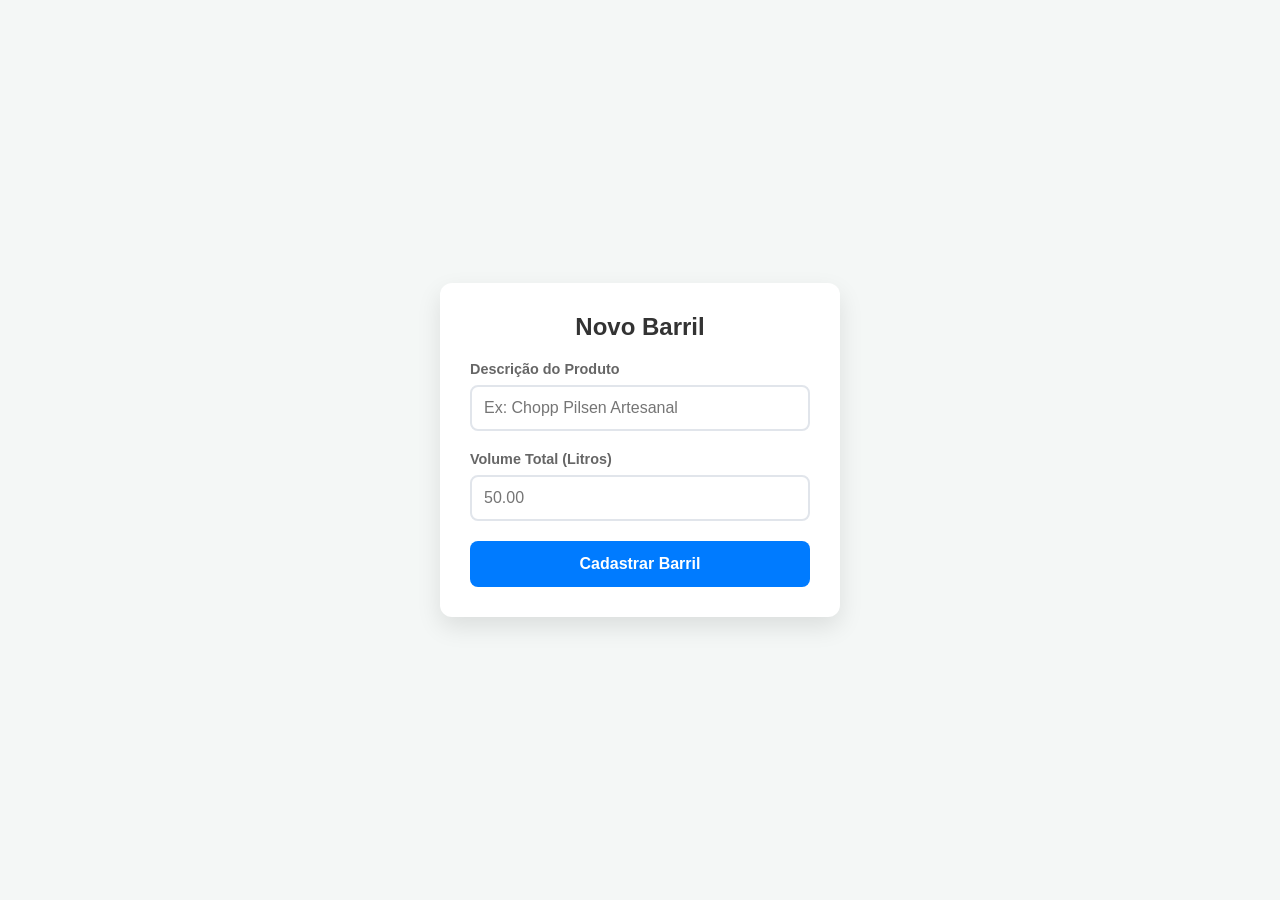
==== cadBarril.html @ 6cf1d6cf "Add files via upload" ====
<!DOCTYPE html>
<html lang="pt-br">
<head>
    <meta charset="UTF-8">
    <meta name="viewport" content="width=device-width, initial-scale=1.0">
    <title>Cadastro de Barril</title>
    <style>
        * { box-sizing: border-box; font-family: 'Segoe UI', Tahoma, Geneva, Verdana, sans-serif; }
        body { background-color: #f4f7f6; display: flex; justify-content: center; align-items: center; min-height: 100vh; margin: 0; padding: 20px; }
        .card { background: white; padding: 30px; border-radius: 12px; box-shadow: 0 10px 25px rgba(0,0,0,0.1); width: 100%; max-width: 400px; }
        h2 { color: #333; margin-top: 0; text-align: center; font-size: 1.5rem; }
        .form-group { margin-bottom: 20px; }
        label { display: block; margin-bottom: 8px; color: #666; font-weight: 600; font-size: 0.9rem; }
        input { width: 100%; padding: 12px; border: 2px solid #e1e5eb; border-radius: 8px; outline: none; transition: border-color 0.3s; font-size: 1rem; }
        input:focus { border-color: #007bff; }
        button { width: 100%; padding: 14px; background-color: #007bff; color: white; border: none; border-radius: 8px; font-size: 1rem; font-weight: bold; cursor: pointer; transition: background 0.3s; }
        button:hover { background-color: #0056b3; }
        button:disabled { background-color: #ccc; cursor: not-allowed; }
        #mensagem { margin-top: 20px; text-align: center; font-size: 0.9rem; padding: 10px; border-radius: 6px; display: none; }
        .sucesso { background: #d4edda; color: #155724; border: 1px solid #c3e6cb; }
        .erro { background: #f8d7da; color: #721c24; border: 1px solid #f5c6cb; }
    </style>
</head>
<body>

<div class="card">
    <h2>Novo Barril</h2>
    <form id="formBarril">
        <div class="form-group">
            <label for="deProduto">Descrição do Produto</label>
            <input type="text" id="deProduto" placeholder="Ex: Chopp Pilsen Artesanal" required>
        </div>

        <div class="form-group">
            <label for="vlLitrosTotal">Volume Total (Litros)</label>
            <input type="number" id="vlLitrosTotal" step="0.01" placeholder="50.00" required>
        </div>

        <button type="submit" id="btnEnviar">Cadastrar Barril</button>
    </form>
    <div id="mensagem"></div>
</div>

<script>
    document.getElementById('formBarril').addEventListener('submit', async (e) => {
        e.preventDefault();

        const btn = document.getElementById('btnEnviar');
        const msg = document.getElementById('mensagem');
        
        // Captura os valores
        const deProduto = document.getElementById('deProduto').value;
        const vlTotal = parseFloat(document.getElementById('vlLitrosTotal').value);

        // Monta o JSON
        const dados = {
            deProduto: deProduto,
            vlLitrosTotal: vlTotal
        };

        btn.disabled = true;
        btn.innerText = 'Enviando...';
        msg.style.display = 'none';

        try {
            const resposta = await fetch('cadBarril.php', {
                method: 'POST',
                headers: { 
                    'Content-Type': 'application/json' 
                },
                body: JSON.stringify(dados)
            });

            const resultado = await resposta.json();

            msg.style.display = 'block';
            if (resultado.success) {
                msg.className = 'sucesso';
                msg.innerText = resultado.message;
                document.getElementById('formBarril').reset();
            } else {
                msg.className = 'erro';
                msg.innerText = 'Erro: ' + (resultado.message || 'Erro desconhecido');
            }
        } catch (error) {
            console.error(error);
            msg.style.display = 'block';
            msg.className = 'erro';
            msg.innerText = 'Erro ao conectar com o servidor.';
        } finally {
            btn.disabled = false;
            btn.innerText = 'Cadastrar Barril';
        }
    });
</script>

</body>
</html>
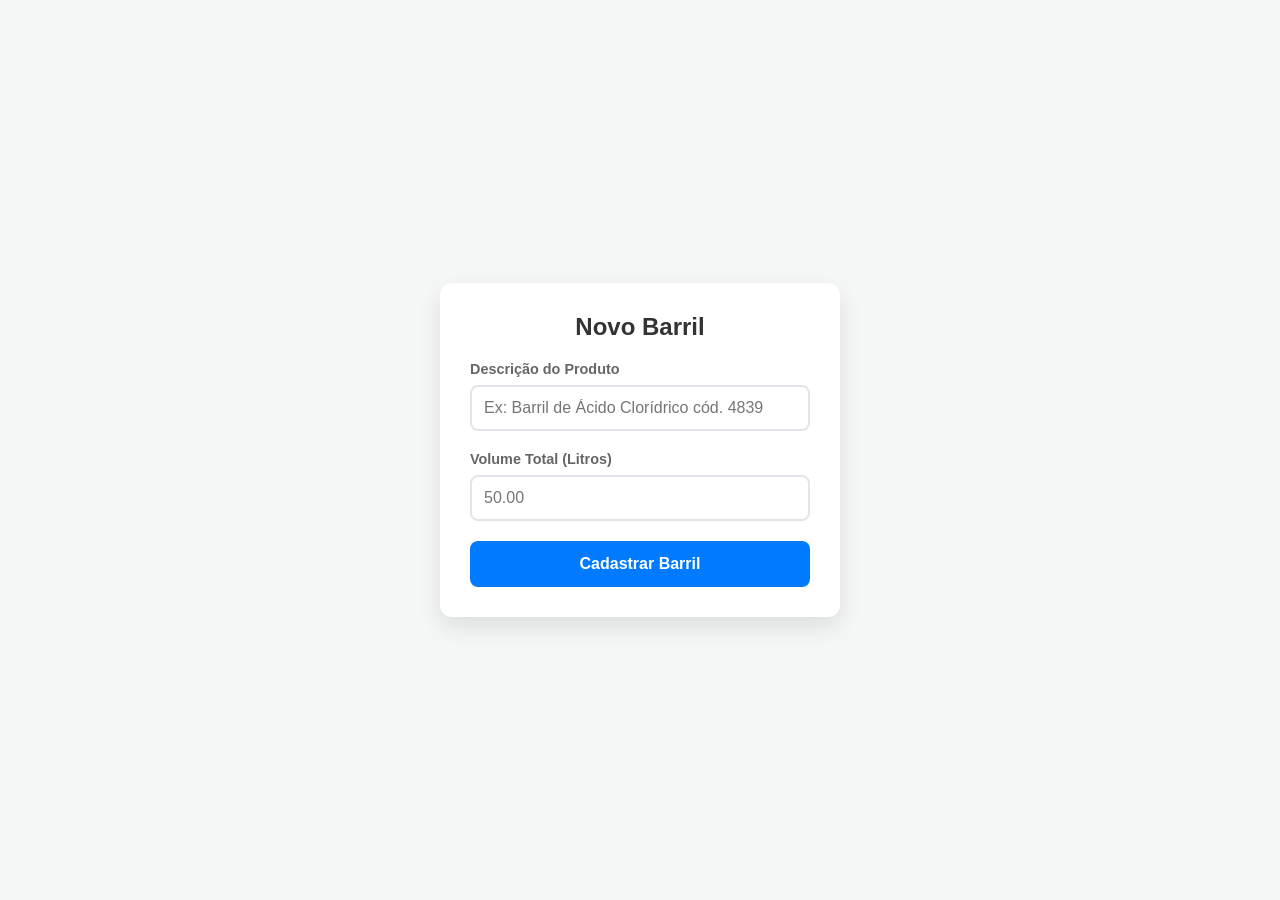
==== commit c587bdf5: "Update cadBarril.html" ====
--- a/cadBarril.html
+++ b/cadBarril.html
@@ -28,7 +28,7 @@
     <form id="formBarril">
         <div class="form-group">
             <label for="deProduto">Descrição do Produto</label>
-            <input type="text" id="deProduto" placeholder="Ex: Chopp Pilsen Artesanal" required>
+            <input type="text" id="deProduto" placeholder="Ex: Barril de Ácido Clorídrico cód. 4839" required>
         </div>
 
         <div class="form-group">
